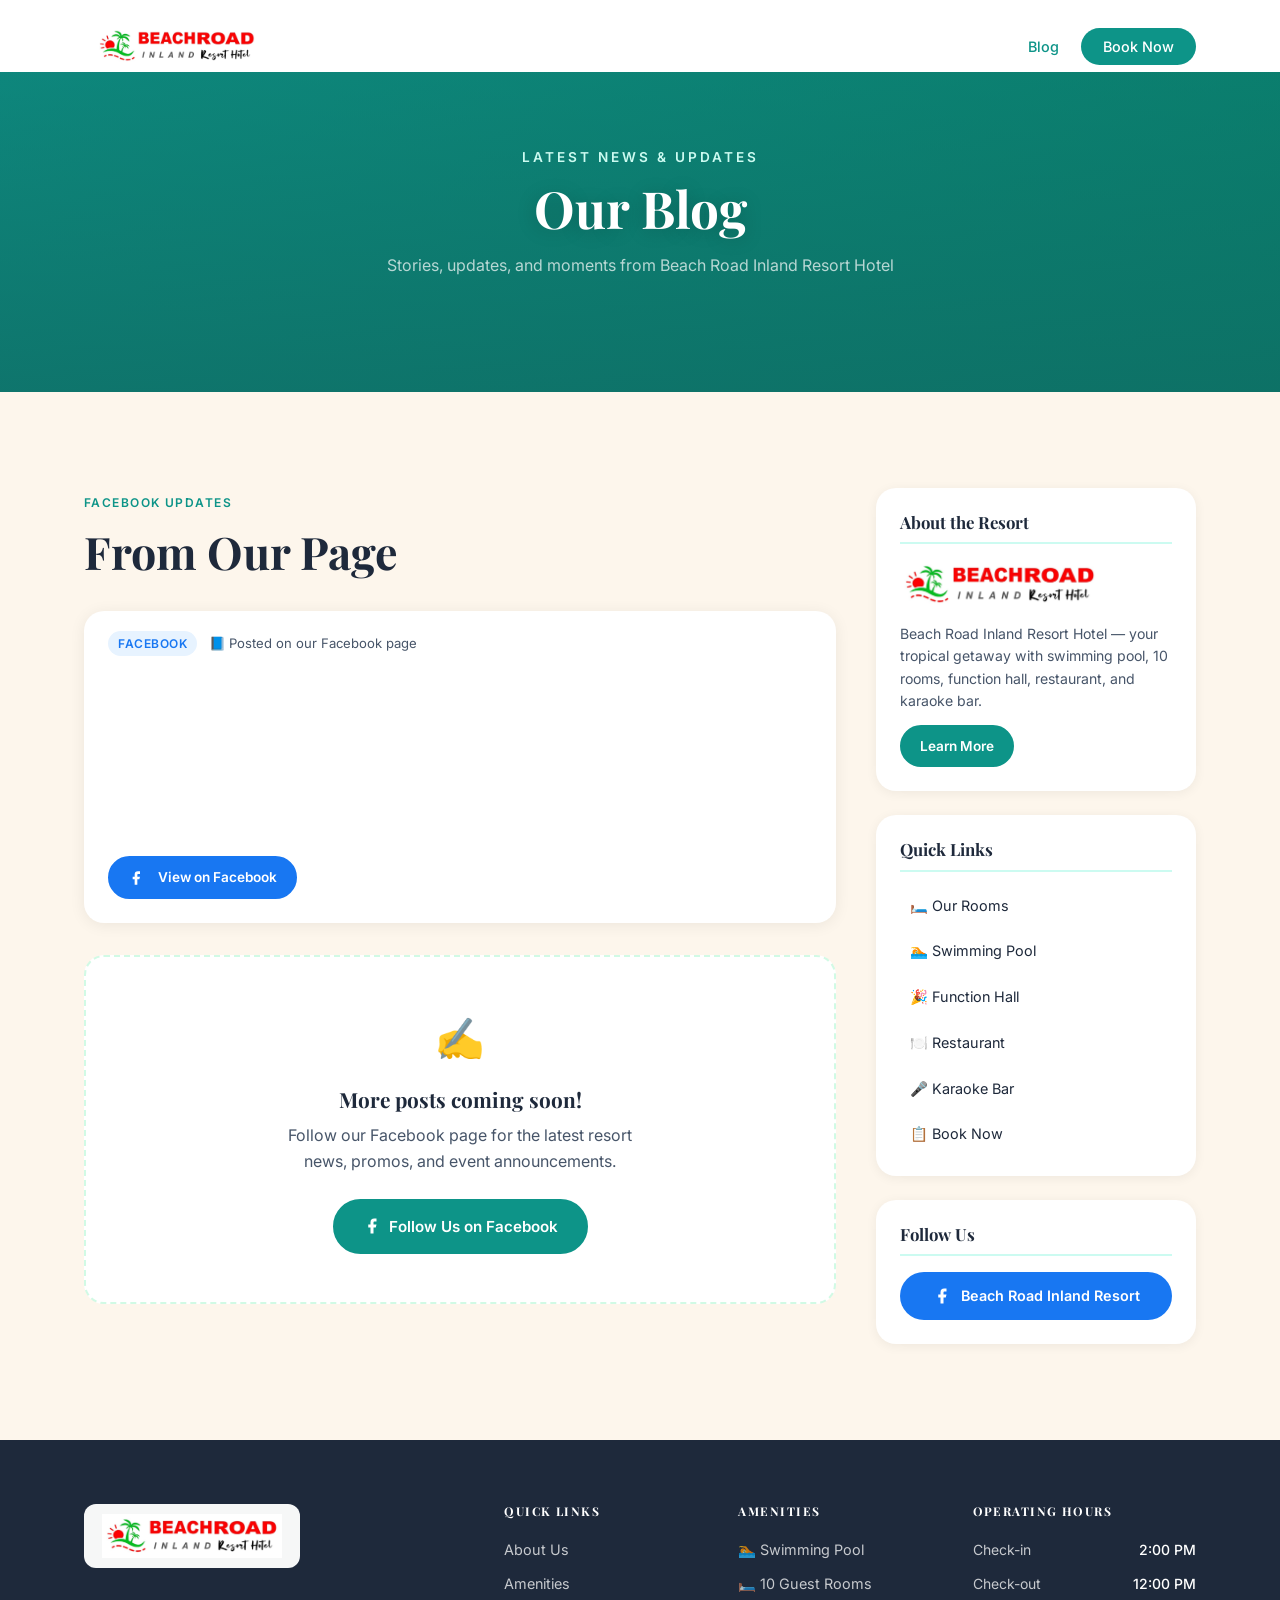
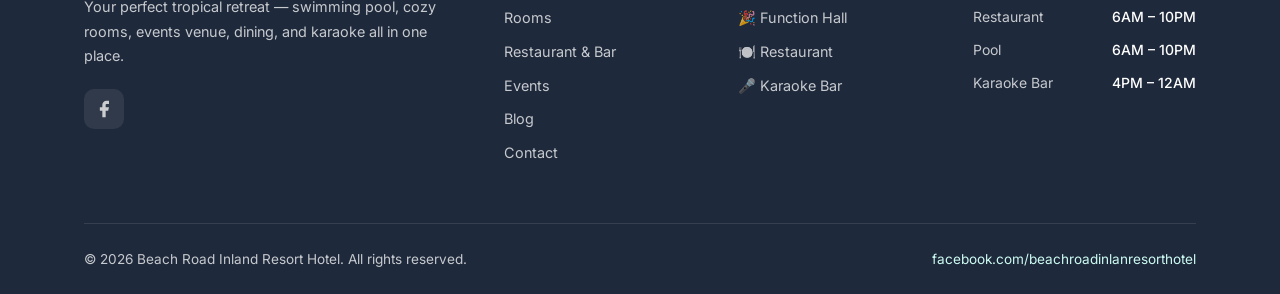
==== blog.html @ 0a06266b "Add blog page with Facebook post embed" ====
<!DOCTYPE html>
<html lang="en">
<head>
  <meta charset="UTF-8" />
  <meta name="viewport" content="width=device-width, initial-scale=1.0" />
  <title>Blog – Beach Road Inland Resort Hotel</title>
  <meta name="description" content="Latest news, updates, and stories from Beach Road Inland Resort Hotel." />
  <link rel="stylesheet" href="styles.css" />
  <link rel="preconnect" href="https://fonts.googleapis.com" />
  <link rel="preconnect" href="https://fonts.gstatic.com" crossorigin />
  <link href="https://fonts.googleapis.com/css2?family=Playfair+Display:wght@400;600;700&family=Inter:wght@300;400;500;600&display=swap" rel="stylesheet" />

  <!-- Facebook SDK for embedded posts -->
  <div id="fb-root"></div>
  <script async defer crossorigin="anonymous"
    src="https://connect.facebook.net/en_US/sdk.js#xfbml=1&version=v19.0&appId=&autoLogAppEvents=1">
  </script>
</head>
<body>

  <!-- ── NAVIGATION ── -->
  <nav class="navbar scrolled" id="navbar">
    <div class="nav-container">
      <a href="index.html" class="nav-logo">
        <img src="images/beachroad-logo.png" alt="Beach Road Inland Resort Hotel" class="nav-logo-img" />
      </a>
      <button class="nav-toggle" id="navToggle" aria-label="Toggle navigation">
        <span></span><span></span><span></span>
      </button>
      <ul class="nav-menu" id="navMenu">
        <li><a href="index.html#about" class="nav-link">About</a></li>
        <li><a href="index.html#amenities" class="nav-link">Amenities</a></li>
        <li><a href="index.html#rooms" class="nav-link">Rooms</a></li>
        <li><a href="index.html#dining" class="nav-link">Dining</a></li>
        <li><a href="index.html#events" class="nav-link">Events</a></li>
        <li><a href="blog.html" class="nav-link active">Blog</a></li>
        <li><a href="index.html#contact" class="nav-link btn-nav">Book Now</a></li>
      </ul>
    </div>
  </nav>

  <!-- ── PAGE HERO ── -->
  <section class="page-hero">
    <div class="page-hero-overlay"></div>
    <div class="page-hero-content">
      <p class="hero-tagline">Latest News & Updates</p>
      <h1 class="hero-title">Our Blog</h1>
      <p class="hero-subtitle">Stories, updates, and moments from Beach Road Inland Resort Hotel</p>
    </div>
  </section>

  <!-- ── BLOG CONTENT ── -->
  <section class="blog-section section">
    <div class="container">
      <div class="blog-layout">

        <!-- ── MAIN POSTS COLUMN ── -->
        <main class="blog-main">

          <p class="section-label">Facebook Updates</p>
          <h2 class="section-title" style="text-align:left; margin-bottom: 32px;">From Our Page</h2>

          <!-- Facebook Post Card -->
          <article class="blog-post-card fb-post-card">
            <div class="blog-post-meta">
              <span class="blog-tag">Facebook</span>
              <span class="blog-date">📘 Posted on our Facebook page</span>
            </div>
            <div class="fb-embed-wrap">
              <div class="fb-post"
                data-href="https://www.facebook.com/share/p/1CGKYMrYQf/"
                data-width="auto"
                data-show-text="true"
                data-lazy="true">
              </div>
              <!-- Fallback link if SDK doesn't load -->
              <noscript>
                <a href="https://www.facebook.com/share/p/1CGKYMrYQf/" target="_blank" rel="noopener noreferrer" class="fb-fallback-link">
                  View this post on Facebook →
                </a>
              </noscript>
            </div>
            <div class="fb-direct-link">
              <a href="https://www.facebook.com/share/p/1CGKYMrYQf/" target="_blank" rel="noopener noreferrer" class="btn btn-sm" style="background:#1877f2; color:#fff; border-color:#1877f2;">
                <svg viewBox="0 0 24 24" fill="currentColor" width="16" height="16"><path d="M18 2h-3a5 5 0 0 0-5 5v3H7v4h3v8h4v-8h3l1-4h-4V7a1 1 0 0 1 1-1h3z"/></svg>
                View on Facebook
              </a>
            </div>
          </article>

          <!-- Placeholder cards for future posts -->
          <div class="blog-coming-soon">
            <div class="cs-icon">✍️</div>
            <h3>More posts coming soon!</h3>
            <p>Follow our Facebook page for the latest resort news, promos, and event announcements.</p>
            <a href="https://www.facebook.com/beachroadinlanresorthotel" target="_blank" rel="noopener noreferrer" class="btn btn-primary">
              <svg viewBox="0 0 24 24" fill="currentColor" width="18" height="18"><path d="M18 2h-3a5 5 0 0 0-5 5v3H7v4h3v8h4v-8h3l1-4h-4V7a1 1 0 0 1 1-1h3z"/></svg>
              Follow Us on Facebook
            </a>
          </div>

        </main>

        <!-- ── SIDEBAR ── -->
        <aside class="blog-sidebar">

          <!-- About widget -->
          <div class="sidebar-widget">
            <h4 class="sidebar-title">About the Resort</h4>
            <div class="sidebar-logo">
              <img src="images/beachroad-logo.png" alt="Beach Road Inland Resort Hotel" style="width:100%; max-width:200px; height:auto; border-radius:8px;" />
            </div>
            <p>Beach Road Inland Resort Hotel — your tropical getaway with swimming pool, 10 rooms, function hall, restaurant, and karaoke bar.</p>
            <a href="index.html#about" class="btn btn-primary btn-sm" style="margin-top:12px;">Learn More</a>
          </div>

          <!-- Quick Links widget -->
          <div class="sidebar-widget">
            <h4 class="sidebar-title">Quick Links</h4>
            <ul class="sidebar-links">
              <li><a href="index.html#rooms">🛏️ Our Rooms</a></li>
              <li><a href="index.html#amenities">🏊 Swimming Pool</a></li>
              <li><a href="index.html#events">🎉 Function Hall</a></li>
              <li><a href="index.html#dining">🍽️ Restaurant</a></li>
              <li><a href="index.html#dining">🎤 Karaoke Bar</a></li>
              <li><a href="index.html#contact">📋 Book Now</a></li>
            </ul>
          </div>

          <!-- Facebook Page widget -->
          <div class="sidebar-widget">
            <h4 class="sidebar-title">Follow Us</h4>
            <a href="https://www.facebook.com/beachroadinlanresorthotel" target="_blank" rel="noopener noreferrer" class="social-btn facebook" style="display:flex; width:100%; justify-content:center;">
              <svg viewBox="0 0 24 24" fill="currentColor" width="18" height="18"><path d="M18 2h-3a5 5 0 0 0-5 5v3H7v4h3v8h4v-8h3l1-4h-4V7a1 1 0 0 1 1-1h3z"/></svg>
              Beach Road Inland Resort
            </a>
          </div>

        </aside>

      </div>
    </div>
  </section>

  <!-- ── FOOTER ── -->
  <footer class="footer">
    <div class="container">
      <div class="footer-grid">
        <div class="footer-brand">
          <div class="footer-logo">
            <img src="images/beachroad-logo.png" alt="Beach Road Inland Resort Hotel" class="footer-logo-img" />
          </div>
          <p>Your perfect tropical retreat — swimming pool, cozy rooms, events venue, dining, and karaoke all in one place.</p>
          <a href="https://www.facebook.com/beachroadinlanresorthotel" target="_blank" rel="noopener noreferrer" class="footer-social">
            <svg viewBox="0 0 24 24" fill="currentColor" width="20" height="20"><path d="M18 2h-3a5 5 0 0 0-5 5v3H7v4h3v8h4v-8h3l1-4h-4V7a1 1 0 0 1 1-1h3z"/></svg>
          </a>
        </div>
        <div class="footer-links">
          <h4>Quick Links</h4>
          <ul>
            <li><a href="index.html#about">About Us</a></li>
            <li><a href="index.html#amenities">Amenities</a></li>
            <li><a href="index.html#rooms">Rooms</a></li>
            <li><a href="index.html#dining">Restaurant & Bar</a></li>
            <li><a href="index.html#events">Events</a></li>
            <li><a href="blog.html">Blog</a></li>
            <li><a href="index.html#contact">Contact</a></li>
          </ul>
        </div>
        <div class="footer-amenities">
          <h4>Amenities</h4>
          <ul>
            <li>🏊 Swimming Pool</li>
            <li>🛏️ 10 Guest Rooms</li>
            <li>🎉 Function Hall</li>
            <li>🍽️ Restaurant</li>
            <li>🎤 Karaoke Bar</li>
          </ul>
        </div>
        <div class="footer-hours">
          <h4>Operating Hours</h4>
          <ul>
            <li><span>Check-in</span><span>2:00 PM</span></li>
            <li><span>Check-out</span><span>12:00 PM</span></li>
            <li><span>Restaurant</span><span>6AM – 10PM</span></li>
            <li><span>Pool</span><span>6AM – 10PM</span></li>
            <li><span>Karaoke Bar</span><span>4PM – 12AM</span></li>
          </ul>
        </div>
      </div>
      <div class="footer-bottom">
        <p>&copy; 2026 Beach Road Inland Resort Hotel. All rights reserved.</p>
        <a href="https://www.facebook.com/beachroadinlanresorthotel" target="_blank" rel="noopener noreferrer">facebook.com/beachroadinlanresorthotel</a>
      </div>
    </div>
  </footer>

  <script src="script.js"></script>
  <script>
    // Blog page: navbar is always scrolled (white) since there's no hero bg
    document.getElementById('navbar').classList.add('scrolled');
    // Mobile nav toggle
    const navToggle = document.getElementById('navToggle');
    const navMenu   = document.getElementById('navMenu');
    navToggle.addEventListener('click', () => {
      navMenu.classList.toggle('open');
      document.body.style.overflow = navMenu.classList.contains('open') ? 'hidden' : '';
    });
    navMenu.querySelectorAll('.nav-link').forEach(link => {
      link.addEventListener('click', () => {
        navMenu.classList.remove('open');
        document.body.style.overflow = '';
      });
    });
  </script>
</body>
</html>
---- styles.css ----
/* ──────────────────────────────────────────
   BEACH ROAD INLAND RESORT HOTEL – Stylesheet
   ────────────────────────────────────────── */

/* ── RESET & BASE ── */
*, *::before, *::after { box-sizing: border-box; margin: 0; padding: 0; }

:root {
  --teal:        #0d9488;
  --teal-dark:   #0f766e;
  --teal-light:  #ccfbf1;
  --gold:        #d97706;
  --gold-light:  #fef3c7;
  --sand:        #fdf6ec;
  --dark:        #1e293b;
  --mid:         #475569;
  --light:       #f8fafc;
  --white:       #ffffff;
  --shadow-sm:   0 1px 3px rgba(0,0,0,.08), 0 1px 2px rgba(0,0,0,.06);
  --shadow-md:   0 4px 16px rgba(0,0,0,.10);
  --shadow-lg:   0 10px 40px rgba(0,0,0,.14);
  --radius:      12px;
  --radius-lg:   20px;
  --transition:  .3s cubic-bezier(.4,0,.2,1);
}

html { scroll-behavior: smooth; }

body {
  font-family: 'Inter', sans-serif;
  color: var(--dark);
  background: var(--white);
  line-height: 1.65;
  overflow-x: hidden;
}

img { display: block; max-width: 100%; }
a  { text-decoration: none; color: inherit; }
ul { list-style: none; }

.container {
  max-width: 1160px;
  margin: 0 auto;
  padding: 0 24px;
}

.section { padding: 96px 0; }

/* ── TYPOGRAPHY ── */
h1, h2, h3, h4 { font-family: 'Playfair Display', serif; line-height: 1.2; }

.section-label {
  display: inline-block;
  font-size: .75rem;
  font-weight: 600;
  letter-spacing: .12em;
  text-transform: uppercase;
  color: var(--teal);
  margin-bottom: 12px;
}
.section-label.center, .center { text-align: center; }
.section-title {
  font-size: clamp(1.8rem, 4vw, 2.8rem);
  color: var(--dark);
  margin-bottom: 16px;
}
.section-title.center { text-align: center; }
.section-desc {
  max-width: 560px;
  margin: 0 auto 56px;
  text-align: center;
  color: var(--mid);
  font-size: 1.05rem;
}

/* ── BUTTONS ── */
.btn {
  display: inline-flex;
  align-items: center;
  gap: 8px;
  padding: 13px 28px;
  border-radius: 50px;
  font-size: .95rem;
  font-weight: 600;
  font-family: 'Inter', sans-serif;
  cursor: pointer;
  border: 2px solid transparent;
  transition: var(--transition);
}
.btn-primary {
  background: var(--teal);
  color: var(--white);
  border-color: var(--teal);
}
.btn-primary:hover {
  background: var(--teal-dark);
  border-color: var(--teal-dark);
  transform: translateY(-2px);
  box-shadow: 0 8px 24px rgba(13,148,136,.35);
}
.btn-outline {
  background: transparent;
  color: var(--white);
  border-color: rgba(255,255,255,.7);
}
.btn-outline:hover {
  background: var(--white);
  color: var(--teal);
  border-color: var(--white);
}
.btn-outline-white {
  background: transparent;
  color: var(--white);
  border-color: var(--white);
}
.btn-outline-white:hover {
  background: var(--white);
  color: var(--teal-dark);
}
.btn-sm { padding: 9px 20px; font-size: .875rem; }
.btn-full { width: 100%; justify-content: center; }

/* ── LOGO IMAGE ── */
/*
  Three-state scheme for a white-background PNG logo:
  1. Transparent navbar (dark hero bg)   → frosted glass pill — logo original colors visible
  2. Scrolled navbar   (white bg)        → teal monochrome blend via sepia+hue-rotate
  3. Footer            (dark bg)         → white rounded card container — logo original colors
*/

/* State 1 – transparent navbar: glass pill wraps the logo */
.nav-logo {
  display: flex;
  align-items: center;
  background: rgba(255, 255, 255, 0.18);
  backdrop-filter: blur(12px);
  -webkit-backdrop-filter: blur(12px);
  border: 1px solid rgba(255, 255, 255, 0.25);
  border-radius: 50px;
  padding: 5px 16px 5px 10px;
  transition: background var(--transition), border-color var(--transition),
              padding var(--transition), backdrop-filter var(--transition);
}
.nav-logo-img {
  height: 40px;
  width: auto;
  display: block;
  filter: none;  /* show original logo colors on glass pill */
  transition: filter var(--transition), height var(--transition);
}

/* State 2 – scrolled navbar: teal monochrome to match theme (#0d9488) */
.navbar.scrolled .nav-logo {
  background: transparent;
  border-color: transparent;
  backdrop-filter: none;
  -webkit-backdrop-filter: none;
  padding: 0;
}
.navbar.scrolled .nav-logo-img {
  height: 36px;
  /* sepia → hue-rotate converts all colours to teal tones */
  filter: sepia(1) hue-rotate(145deg) saturate(2) brightness(0.82);
}

/* State 3 – footer: white rounded card so logo is readable on dark bg */
.footer-logo-img {
  height: 44px;
  width: auto;
  display: block;
  filter: none;  /* preserve original logo colours */
}

/* ── NAVBAR ── */
.navbar {
  position: fixed;
  top: 0; left: 0; right: 0;
  z-index: 1000;
  padding: 20px 0;
  transition: var(--transition);
}
.navbar.scrolled {
  background: var(--white);
  padding: 12px 0;
  box-shadow: var(--shadow-md);
}
.nav-container {
  max-width: 1160px;
  margin: 0 auto;
  padding: 0 24px;
  display: flex;
  align-items: center;
  justify-content: space-between;
}
/* nav-logo container styles defined above in LOGO IMAGE section */

.nav-menu {
  display: flex;
  align-items: center;
  gap: 8px;
}
.nav-link {
  font-size: .9rem;
  font-weight: 500;
  color: rgba(255,255,255,.9);
  padding: 8px 14px;
  border-radius: 8px;
  transition: var(--transition);
}
.nav-link:hover { color: var(--white); background: rgba(255,255,255,.15); }
.navbar.scrolled .nav-link { color: var(--mid); }
.navbar.scrolled .nav-link:hover { color: var(--teal); background: var(--teal-light); }

.btn-nav {
  background: var(--teal);
  color: var(--white) !important;
  border-radius: 50px;
  padding: 10px 22px;
}
.btn-nav:hover { background: var(--teal-dark) !important; }

.nav-toggle {
  display: none;
  flex-direction: column;
  gap: 5px;
  background: none;
  border: none;
  cursor: pointer;
  padding: 4px;
}
.nav-toggle span {
  display: block;
  width: 24px;
  height: 2px;
  background: var(--white);
  border-radius: 2px;
  transition: var(--transition);
}
.navbar.scrolled .nav-toggle span { background: var(--dark); }

/* ── HERO ── */
.hero {
  position: relative;
  min-height: 100vh;
  display: flex;
  align-items: center;
  justify-content: center;
  background-image: url('https://images.unsplash.com/photo-1566073771259-6a8506099945?w=1920&h=1080&fit=crop&q=85&auto=format');
  background-size: cover;
  background-position: center;
  overflow: hidden;
}
.hero::before {
  content: '';
  position: absolute;
  inset: 0;
  background:
    linear-gradient(to bottom, rgba(7,55,52,0.72) 0%, rgba(10,60,56,0.82) 100%),
    radial-gradient(ellipse 80% 60% at 20% 80%, rgba(13,148,136,.25) 0%, transparent 60%),
    radial-gradient(ellipse 60% 60% at 80% 20%, rgba(217,119,6,.12) 0%, transparent 50%);
}
/* Decorative wave shapes */
.hero::after {
  content: '';
  position: absolute;
  bottom: -2px;
  left: 0; right: 0;
  height: 120px;
  background: var(--white);
  clip-path: ellipse(55% 100% at 50% 100%);
}
.hero-overlay {
  position: absolute;
  inset: 0;
  background: url("data:image/svg+xml,%3Csvg width='60' height='60' viewBox='0 0 60 60' xmlns='http://www.w3.org/2000/svg'%3E%3Cg fill='none' fill-rule='evenodd'%3E%3Cg fill='%23ffffff' fill-opacity='0.03'%3E%3Cpath d='M36 34v-4h-2v4h-4v2h4v4h2v-4h4v-2h-4zm0-30V0h-2v4h-4v2h4v4h2V6h4V4h-4zM6 34v-4H4v4H0v2h4v4h2v-4h4v-2H6zM6 4V0H4v4H0v2h4v4h2V6h4V4H6z'/%3E%3C/g%3E%3C/g%3E%3C/svg%3E");
}
.hero-content {
  position: relative;
  z-index: 2;
  text-align: center;
  color: var(--white);
  padding: 120px 24px 160px;
  max-width: 760px;
}
.hero-tagline {
  font-size: .85rem;
  letter-spacing: .25em;
  text-transform: uppercase;
  color: rgba(255,255,255,.7);
  margin-bottom: 16px;
}
.hero-title {
  font-size: clamp(2.4rem, 6vw, 4.5rem);
  font-weight: 700;
  line-height: 1.1;
  margin-bottom: 20px;
  text-shadow: 0 2px 20px rgba(0,0,0,.2);
}
.hero-subtitle {
  font-size: 1.1rem;
  color: rgba(255,255,255,.8);
  margin-bottom: 40px;
}
.hero-actions {
  display: flex;
  gap: 16px;
  justify-content: center;
  flex-wrap: wrap;
}
.hero-scroll {
  position: absolute;
  bottom: 48px;
  left: 50%;
  transform: translateX(-50%);
  z-index: 2;
  display: flex;
  flex-direction: column;
  align-items: center;
  gap: 8px;
  color: rgba(255,255,255,.6);
  font-size: .75rem;
  letter-spacing: .1em;
}
.scroll-arrow {
  width: 20px;
  height: 20px;
  border-right: 2px solid rgba(255,255,255,.5);
  border-bottom: 2px solid rgba(255,255,255,.5);
  transform: rotate(45deg);
  animation: scrollBounce 1.6s ease-in-out infinite;
}
@keyframes scrollBounce {
  0%, 100% { transform: rotate(45deg) translateY(0); opacity: .5; }
  50%       { transform: rotate(45deg) translateY(6px); opacity: 1; }
}

/* ── HIGHLIGHTS STRIP ── */
.highlights {
  background: var(--white);
  box-shadow: var(--shadow-lg);
  position: relative;
  z-index: 10;
}
.highlights-grid {
  max-width: 1160px;
  margin: 0 auto;
  padding: 0 24px;
  display: grid;
  grid-template-columns: repeat(5, 1fr);
  border-top: 3px solid var(--teal);
}
.highlight-item {
  display: flex;
  flex-direction: column;
  align-items: center;
  gap: 10px;
  padding: 32px 16px;
  font-size: .875rem;
  font-weight: 600;
  color: var(--mid);
  border-right: 1px solid #e2e8f0;
  transition: var(--transition);
  text-align: center;
}
.highlight-item:last-child { border-right: none; }
.highlight-item:hover { color: var(--teal); background: var(--teal-light); }
.highlight-icon { font-size: 2rem; }

/* ── ABOUT ── */
.about { background: var(--sand); }
.about-grid {
  display: grid;
  grid-template-columns: 1fr 1fr;
  gap: 80px;
  align-items: center;
}
.about-image-wrap {
  position: relative;
  height: 500px;
}
.about-img {
  position: absolute;
  border-radius: var(--radius-lg);
  box-shadow: var(--shadow-lg);
  background-size: cover;
  background-position: center;
}
.about-img-1 {
  width: 75%;
  height: 70%;
  top: 0; left: 0;
  background-image: url('https://images.unsplash.com/photo-1582719478250-c89cae4dc85b?w=800&h=600&fit=crop&q=80&auto=format');
  background-size: cover;
  background-position: center;
}
.about-img-2 {
  width: 60%;
  height: 55%;
  bottom: 0; right: 0;
  background-image: url('https://images.unsplash.com/photo-1571896349842-33c89424de2d?w=700&h=500&fit=crop&q=80&auto=format');
  background-size: cover;
  background-position: center;
}
.about-badge {
  position: absolute;
  top: 50%;
  left: 50%;
  transform: translate(-50%, -50%);
  background: var(--white);
  border-radius: var(--radius);
  padding: 20px 28px;
  text-align: center;
  box-shadow: var(--shadow-lg);
  z-index: 2;
}
.about-badge strong { display: block; font-size: 2.5rem; font-family: 'Playfair Display', serif; color: var(--teal); line-height: 1; }
.about-badge span   { font-size: .8rem; font-weight: 600; color: var(--mid); text-transform: uppercase; letter-spacing: .08em; }

.about-text .section-title,
.about-text .section-label { text-align: left; }
.about-text p {
  color: var(--mid);
  margin-bottom: 20px;
}
.about-stats {
  display: flex;
  gap: 40px;
  margin: 32px 0;
}
.stat strong { display: block; font-size: 2rem; font-family: 'Playfair Display', serif; color: var(--teal); }
.stat span   { font-size: .8rem; color: var(--mid); font-weight: 500; }

/* ── AMENITIES ── */
.amenities { background: var(--white); }
.amenities-grid {
  display: grid;
  grid-template-columns: repeat(3, 1fr);
  gap: 28px;
}
.amenity-card {
  background: var(--white);
  border: 1px solid #e2e8f0;
  border-radius: var(--radius-lg);
  padding: 36px 28px;
  transition: var(--transition);
  position: relative;
  overflow: hidden;
}
.amenity-card::before {
  content: '';
  position: absolute;
  top: 0; left: 0; right: 0;
  height: 3px;
  background: var(--teal);
  transform: scaleX(0);
  transition: var(--transition);
  transform-origin: left;
}
.amenity-card:hover { transform: translateY(-6px); box-shadow: var(--shadow-lg); }
.amenity-card:hover::before { transform: scaleX(1); }

.amenity-icon-wrap {
  width: 64px;
  height: 64px;
  border-radius: var(--radius);
  display: flex;
  align-items: center;
  justify-content: center;
  margin-bottom: 20px;
}
.amenity-icon-wrap svg { width: 32px; height: 32px; }
.amenity-icon-wrap.pool       { background: #e0f2fe; color: #0284c7; }
.amenity-icon-wrap.rooms      { background: var(--teal-light); color: var(--teal); }
.amenity-icon-wrap.hall       { background: #fce7f3; color: #be185d; }
.amenity-icon-wrap.restaurant { background: var(--gold-light); color: var(--gold); }
.amenity-icon-wrap.karaoke    { background: #ede9fe; color: #7c3aed; }

.amenity-card:last-child {
  grid-column: span 2; /* centers the 5th card in a 3-col grid */
  max-width: 400px;
  justify-self: center;
}
.amenity-card h3 {
  font-size: 1.2rem;
  margin-bottom: 10px;
  color: var(--dark);
}
.amenity-card p { color: var(--mid); font-size: .95rem; }

/* ── PHOTO GALLERY ── */
.gallery { background: var(--white); }
.gallery-grid {
  display: grid;
  grid-template-columns: repeat(3, 1fr);
  grid-template-rows: auto auto;
  gap: 12px;
}
.gallery-item {
  position: relative;
  border-radius: var(--radius);
  overflow: hidden;
  background: #e2e8f0;
}
.gallery-item img {
  width: 100%;
  height: 240px;
  object-fit: cover;
  display: block;
  transition: transform .5s cubic-bezier(.4,0,.2,1);
}
.gallery-item.gi-tall img { height: 100%; min-height: 492px; }
.gallery-item.gi-wide     { grid-column: span 2; }
.gallery-item.gi-wide img { height: 240px; }
.gallery-item.gi-tall     { grid-row: span 2; }
.gallery-item:hover img   { transform: scale(1.06); }
.gallery-caption {
  position: absolute;
  bottom: 0; left: 0; right: 0;
  padding: 28px 16px 14px;
  background: linear-gradient(to top, rgba(7,55,52,0.80) 0%, transparent 100%);
  color: var(--white);
  font-size: .875rem;
  font-weight: 600;
  letter-spacing: .04em;
  opacity: 0;
  transform: translateY(6px);
  transition: opacity .3s ease, transform .3s ease;
}
.gallery-item:hover .gallery-caption { opacity: 1; transform: translateY(0); }

@media (max-width: 768px) {
  .gallery-grid { grid-template-columns: 1fr 1fr; }
  .gallery-item.gi-tall img { min-height: 340px; }
}
@media (max-width: 500px) {
  .gallery-grid { grid-template-columns: 1fr; }
  .gallery-item.gi-tall  { grid-row: span 1; }
  .gallery-item.gi-wide  { grid-column: span 1; }
  .gallery-item.gi-tall img { min-height: 220px; }
}

/* ── ROOMS ── */
.rooms { background: var(--sand); }
.rooms-grid {
  display: grid;
  grid-template-columns: repeat(3, 1fr);
  gap: 28px;
  margin-bottom: 32px;
}
.room-card {
  background: var(--white);
  border-radius: var(--radius-lg);
  overflow: hidden;
  box-shadow: var(--shadow-sm);
  transition: var(--transition);
}
.room-card:hover { transform: translateY(-6px); box-shadow: var(--shadow-lg); }
.room-card.featured { border: 2px solid var(--teal); }

.room-img {
  height: 200px;
  background-size: cover;
  background-position: center;
}
.room-standard {
  background-image: url('https://images.unsplash.com/photo-1631049307264-da0ec9d70304?w=800&h=400&fit=crop&q=80&auto=format');
  background-size: cover;
  background-position: center;
}
.room-deluxe {
  background-image: url('https://images.unsplash.com/photo-1578683010236-d716f9a3f461?w=800&h=400&fit=crop&q=80&auto=format');
  background-size: cover;
  background-position: center;
}
.room-family {
  background-image: url('https://images.unsplash.com/photo-1540518614846-7eded433c457?w=800&h=400&fit=crop&q=80&auto=format');
  background-size: cover;
  background-position: center;
}

.room-info { padding: 24px; }
.room-header {
  display: flex;
  align-items: center;
  justify-content: space-between;
  margin-bottom: 10px;
}
.room-header h3 { font-size: 1.15rem; }
.room-badge {
  font-size: .7rem;
  font-weight: 700;
  letter-spacing: .06em;
  text-transform: uppercase;
  padding: 4px 10px;
  border-radius: 50px;
  background: #dcfce7;
  color: #166534;
}
.room-badge.featured { background: var(--teal-light); color: var(--teal-dark); }
.room-info > p { color: var(--mid); font-size: .9rem; margin-bottom: 16px; }
.room-features {
  display: grid;
  grid-template-columns: 1fr 1fr;
  gap: 6px;
  margin-bottom: 20px;
  font-size: .85rem;
  color: var(--mid);
}
.rooms-note {
  text-align: center;
  color: var(--mid);
  font-size: .95rem;
}
.rooms-note strong { color: var(--teal-dark); }

/* ── DINING ── */
.dining { background: var(--white); }
.dining-grid {
  display: grid;
  grid-template-columns: 1fr 1fr;
  gap: 80px;
  align-items: center;
}
.dining-text .section-title,
.dining-text .section-label { text-align: left; }
.dining-text p { color: var(--mid); margin-bottom: 16px; }
.dining-features { display: flex; flex-direction: column; gap: 16px; margin: 28px 0; }
.dining-feature {
  display: flex;
  align-items: center;
  gap: 16px;
}
.df-icon { font-size: 1.6rem; flex-shrink: 0; }
.dining-feature strong { display: block; font-size: .95rem; color: var(--dark); }
.dining-feature span   { font-size: .875rem; color: var(--mid); }
.dining-images {
  display: grid;
  grid-template-columns: 1fr 1fr;
  grid-template-rows: 1fr 1fr;
  gap: 16px;
  height: 440px;
}
.d-img {
  border-radius: var(--radius);
  background-size: cover;
  background-position: center;
}
.d-img-1 {
  grid-row: span 2;
  background-image: url('https://images.unsplash.com/photo-1414235077428-338989a2e8c0?w=700&h=700&fit=crop&q=80&auto=format');
  background-size: cover;
  background-position: center;
}
.d-img-2 {
  background-image: url('https://images.unsplash.com/photo-1516997121675-4c2d1684aa3e?w=600&h=350&fit=crop&q=80&auto=format');
  background-size: cover;
  background-position: center;
}

/* ── EVENTS ── */
.events { padding: 0; }
.events-bg {
  background: linear-gradient(135deg, #0d4f4a 0%, #0f766e 50%, #134e4a 100%);
  padding: 96px 0;
  position: relative;
  overflow: hidden;
}
.events-bg::before {
  content: '';
  position: absolute;
  inset: 0;
  background: url("data:image/svg+xml,%3Csvg width='80' height='80' viewBox='0 0 80 80' xmlns='http://www.w3.org/2000/svg'%3E%3Cg fill='%23ffffff' fill-opacity='0.03'%3E%3Cpath d='M0 0h40v40H0V0zm40 40h40v40H40V40zm0-40h2l-2 2V0zm0 4l4-4h2l-6 6V4zm0 4l8-8h2L40 10V8zm0 4L52 0h2L40 14v-2zm0 4L56 0h2L40 18v-2zm0 4L60 0h2L40 22v-2zm0 4L64 0h2L40 26v-2zm0 4L68 0h2L40 30v-2zm0 4L72 0h2L40 34v-2zm0 4L76 0h2l-2 2-34 34v-2zm4 4L80 0h2L44 42l-4-2zm4 4L80 4h2L48 46l-4-2zm4 4L80 8h2L52 50l-4-2zm4 4L80 12h2L56 54l-4-2zm4 4L80 16h2L60 58l-4-2zm4 4L80 20h2L64 62l-4-2zm4 4L80 24h2L68 66l-4-2zm4 4L80 28h2L72 70l-4-2zm4 4L80 32h2L76 74l-4-2zm4 4L80 36h2L80 40v2l-4-2zm0 4l4 4v2l-4-4v-2zm0 4l4 4v2l-4-4v-2zm0 4l4 4v2l-4-4v-2z'/%3E%3C/g%3E%3C/svg%3E");
}
.section-title.light,
.section-label.light,
.section-desc.light { color: var(--white); }
.section-desc.light { color: rgba(255,255,255,.75); }
.events .section-label { color: var(--gold-light); }

.events-grid {
  display: grid;
  grid-template-columns: repeat(4, 1fr);
  gap: 24px;
  margin-bottom: 48px;
}
.event-item {
  background: rgba(255,255,255,.08);
  backdrop-filter: blur(8px);
  border: 1px solid rgba(255,255,255,.15);
  border-radius: var(--radius-lg);
  padding: 32px 24px;
  text-align: center;
  color: var(--white);
  transition: var(--transition);
}
.event-item:hover {
  background: rgba(255,255,255,.15);
  transform: translateY(-4px);
}
.event-icon { font-size: 2.5rem; margin-bottom: 16px; }
.event-item h3 { font-size: 1.1rem; margin-bottom: 10px; }
.event-item p  { font-size: .9rem; color: rgba(255,255,255,.75); }
.events-bg .btn-outline-white { display: block; width: fit-content; margin: 0 auto; }

/* ── CONTACT ── */
.contact { background: var(--sand); }
.contact-grid {
  display: grid;
  grid-template-columns: 1fr 1.4fr;
  gap: 60px;
  align-items: start;
}
.contact-info h3 {
  font-size: 1.4rem;
  margin-bottom: 28px;
  color: var(--dark);
}
.contact-item {
  display: flex;
  align-items: flex-start;
  gap: 16px;
  margin-bottom: 24px;
}
.c-icon { font-size: 1.4rem; flex-shrink: 0; margin-top: 2px; }
.contact-item strong { display: block; font-size: .8rem; text-transform: uppercase; letter-spacing: .06em; color: var(--teal); margin-bottom: 2px; }
.contact-item span, .contact-item a { font-size: .95rem; color: var(--mid); }
.contact-item a:hover { color: var(--teal); }

.social-links { margin-top: 36px; }
.social-btn {
  display: inline-flex;
  align-items: center;
  gap: 10px;
  padding: 12px 24px;
  border-radius: 50px;
  font-weight: 600;
  font-size: .9rem;
  transition: var(--transition);
}
.social-btn svg { width: 18px; height: 18px; }
.social-btn.facebook {
  background: #1877f2;
  color: var(--white);
}
.social-btn.facebook:hover {
  background: #0d65d9;
  transform: translateY(-2px);
  box-shadow: 0 6px 20px rgba(24,119,242,.4);
}

/* ── FORM ── */
.contact-form {
  background: var(--white);
  border-radius: var(--radius-lg);
  padding: 40px;
  box-shadow: var(--shadow-md);
}
.form-row {
  display: grid;
  grid-template-columns: 1fr 1fr;
  gap: 16px;
}
.form-group {
  display: flex;
  flex-direction: column;
  gap: 6px;
  margin-bottom: 20px;
}
.form-group:last-of-type { margin-bottom: 24px; }
label {
  font-size: .8rem;
  font-weight: 600;
  color: var(--dark);
  letter-spacing: .04em;
}
input, select, textarea {
  font-family: 'Inter', sans-serif;
  font-size: .95rem;
  padding: 11px 16px;
  border: 1.5px solid #e2e8f0;
  border-radius: 10px;
  color: var(--dark);
  background: var(--white);
  transition: var(--transition);
  outline: none;
}
input:focus, select:focus, textarea:focus {
  border-color: var(--teal);
  box-shadow: 0 0 0 3px rgba(13,148,136,.12);
}
textarea { resize: vertical; min-height: 100px; }
.form-success {
  display: none;
  margin-top: 16px;
  padding: 14px 20px;
  background: #dcfce7;
  color: #166534;
  border-radius: 10px;
  font-weight: 600;
  text-align: center;
}
.form-success.show { display: block; }

/* ── FOOTER ── */
.footer { background: var(--dark); color: rgba(255,255,255,.75); padding: 64px 0 0; }
.footer-grid {
  display: grid;
  grid-template-columns: 2fr 1fr 1fr 1.2fr;
  gap: 48px;
  padding-bottom: 48px;
  border-bottom: 1px solid rgba(255,255,255,.1);
}
.footer-logo {
  display: inline-block;
  background: rgba(255, 255, 255, 0.96);
  border-radius: 12px;
  padding: 10px 18px;
  margin-bottom: 20px;
}
.footer-logo .logo-main { font-family: 'Playfair Display', serif; font-size: 1.3rem; font-weight: 700; color: var(--white); }
.footer-logo .logo-sub  { font-size: .6rem; letter-spacing: .12em; color: rgba(255,255,255,.5); }
/* image logo replaces the text spans — white card container for dark footer */
.footer-brand p  { font-size: .9rem; line-height: 1.7; margin-bottom: 20px; }
.footer-social {
  display: inline-flex;
  padding: 10px;
  background: rgba(255,255,255,.08);
  border-radius: 10px;
  color: rgba(255,255,255,.75);
  transition: var(--transition);
}
.footer-social:hover { background: #1877f2; color: var(--white); }
.footer-links h4, .footer-amenities h4, .footer-hours h4 {
  font-size: .75rem;
  letter-spacing: .12em;
  text-transform: uppercase;
  color: var(--white);
  margin-bottom: 20px;
}
.footer-links ul li, .footer-amenities ul li {
  margin-bottom: 10px;
  font-size: .9rem;
}
.footer-links a:hover { color: var(--teal-light); }
.footer-hours ul { display: flex; flex-direction: column; gap: 10px; }
.footer-hours li {
  display: flex;
  justify-content: space-between;
  font-size: .875rem;
  gap: 12px;
}
.footer-hours li span:last-child { color: var(--white); font-weight: 500; }
.footer-bottom {
  padding: 24px 0;
  display: flex;
  align-items: center;
  justify-content: space-between;
  font-size: .85rem;
}
.footer-bottom a { color: var(--teal-light); }
.footer-bottom a:hover { text-decoration: underline; }

/* ── RESPONSIVE ── */
@media (max-width: 1024px) {
  .about-grid, .dining-grid { grid-template-columns: 1fr; gap: 48px; }
  .about-image-wrap { height: 360px; }
  .amenities-grid { grid-template-columns: repeat(2, 1fr); }
  .amenity-card:last-child { grid-column: span 1; max-width: none; justify-self: auto; }
  .events-grid { grid-template-columns: repeat(2, 1fr); }
  .footer-grid { grid-template-columns: 1fr 1fr; }
}

@media (max-width: 768px) {
  .section { padding: 64px 0; }
  .highlights-grid { grid-template-columns: repeat(3, 1fr); }
  .highlight-item:nth-child(4),
  .highlight-item:nth-child(5) { border-top: 1px solid #e2e8f0; }
  .rooms-grid { grid-template-columns: 1fr; max-width: 400px; margin-left: auto; margin-right: auto; }
  .contact-grid { grid-template-columns: 1fr; }
  .form-row { grid-template-columns: 1fr; }
  .footer-grid { grid-template-columns: 1fr; gap: 32px; }
  .footer-bottom { flex-direction: column; gap: 8px; text-align: center; }
  .about-stats { gap: 24px; }
  .dining-images { height: 300px; }

  /* nav */
  .nav-toggle { display: flex; }
  .nav-menu {
    display: none;
    position: fixed;
    top: 0; left: 0; right: 0; bottom: 0;
    background: var(--dark);
    flex-direction: column;
    justify-content: center;
    align-items: center;
    gap: 16px;
    z-index: 999;
  }
  .nav-menu.open { display: flex; }
  .nav-menu .nav-link { font-size: 1.2rem; color: var(--white) !important; }
  .nav-menu .nav-link:hover { background: rgba(255,255,255,.1) !important; }
  .nav-menu .btn-nav { margin-top: 8px; }
}

@media (max-width: 560px) {
  .highlights-grid { grid-template-columns: 1fr 1fr; }
  .highlight-item:nth-child(5) { grid-column: span 2; border-right: none; border-top: 1px solid #e2e8f0; }
  .hero-actions { flex-direction: column; align-items: center; }
  .hero-actions .btn { width: 100%; max-width: 280px; justify-content: center; }
  .events-grid { grid-template-columns: 1fr; }
  .contact-form { padding: 28px 20px; }
  .amenities-grid { grid-template-columns: 1fr; }
}

/* ══════════════════════════════════════════
   BLOG PAGE
══════════════════════════════════════════ */

/* Page hero (smaller than main hero) */
.page-hero {
  position: relative;
  height: 320px;
  background: linear-gradient(135deg, var(--teal-dark) 0%, #065f46 100%);
  display: flex;
  align-items: center;
  justify-content: center;
  text-align: center;
  overflow: hidden;
  margin-top: 72px;
}
.page-hero::before {
  content: '';
  position: absolute;
  inset: 0;
  background: url('https://images.unsplash.com/photo-1507525428034-b723cf961d3e?w=1400&auto=format&fit=crop&q=60') center/cover no-repeat;
  opacity: 0.22;
}
.page-hero-overlay {
  position: absolute;
  inset: 0;
  background: linear-gradient(to bottom, rgba(13,148,136,.55) 0%, rgba(15,118,110,.8) 100%);
}
.page-hero-content {
  position: relative;
  z-index: 1;
  color: #fff;
}
.page-hero-content .hero-tagline {
  font-size: .85rem;
  letter-spacing: 3px;
  text-transform: uppercase;
  color: var(--teal-light);
  font-weight: 600;
  margin-bottom: 10px;
}
.page-hero-content .hero-title {
  font-family: 'Playfair Display', serif;
  font-size: clamp(2rem, 5vw, 3.2rem);
  font-weight: 700;
  margin-bottom: 12px;
  line-height: 1.2;
}
.page-hero-content .hero-subtitle {
  font-size: 1rem;
  opacity: .88;
  max-width: 520px;
}

/* Blog layout */
.blog-section { background: var(--sand); }
.blog-layout {
  display: grid;
  grid-template-columns: 1fr 320px;
  gap: 40px;
  align-items: start;
}

/* Post card */
.blog-post-card {
  background: var(--white);
  border-radius: var(--radius-lg);
  box-shadow: 0 2px 16px rgba(0,0,0,.07);
  overflow: hidden;
  margin-bottom: 32px;
}
.blog-post-meta {
  display: flex;
  align-items: center;
  gap: 12px;
  padding: 20px 24px 0;
}
.blog-tag {
  background: #e7f3ff;
  color: #1877f2;
  font-size: .75rem;
  font-weight: 600;
  padding: 3px 10px;
  border-radius: 50px;
  letter-spacing: .5px;
  text-transform: uppercase;
}
.blog-date {
  font-size: .82rem;
  color: var(--mid);
}

/* Facebook embed wrapper */
.fb-embed-wrap {
  padding: 20px 24px;
  min-height: 200px;
  display: flex;
  flex-direction: column;
  align-items: center;
}
.fb-embed-wrap .fb-post { width: 100% !important; max-width: 100%; }
.fb-embed-wrap .fb-post > span { width: 100% !important; }
.fb-fallback-link {
  display: inline-block;
  margin-top: 12px;
  color: #1877f2;
  font-weight: 600;
  text-decoration: underline;
}

.fb-direct-link {
  padding: 0 24px 24px;
  display: flex;
  align-items: center;
  gap: 10px;
}
.fb-direct-link .btn svg { margin-right: 6px; }

/* Coming-soon filler */
.blog-coming-soon {
  background: var(--white);
  border-radius: var(--radius-lg);
  padding: 48px 32px;
  text-align: center;
  border: 2px dashed #d1fae5;
}
.blog-coming-soon .cs-icon { font-size: 2.5rem; margin-bottom: 16px; }
.blog-coming-soon h3 {
  font-family: 'Playfair Display', serif;
  font-size: 1.3rem;
  color: var(--dark);
  margin-bottom: 10px;
}
.blog-coming-soon p {
  color: var(--mid);
  margin-bottom: 24px;
  max-width: 360px;
  margin-left: auto;
  margin-right: auto;
}

/* Sidebar */
.blog-sidebar { display: flex; flex-direction: column; gap: 24px; }
.sidebar-widget {
  background: var(--white);
  border-radius: var(--radius-lg);
  padding: 24px;
  box-shadow: 0 2px 12px rgba(0,0,0,.06);
}
.sidebar-title {
  font-family: 'Playfair Display', serif;
  font-size: 1.05rem;
  font-weight: 700;
  color: var(--dark);
  margin-bottom: 16px;
  padding-bottom: 10px;
  border-bottom: 2px solid var(--teal-light);
}
.sidebar-logo { margin-bottom: 14px; }
.sidebar-widget p { font-size: .88rem; color: var(--mid); line-height: 1.6; }
.sidebar-links { list-style: none; display: flex; flex-direction: column; gap: 10px; }
.sidebar-links a {
  font-size: .9rem;
  color: var(--dark);
  text-decoration: none;
  display: flex;
  align-items: center;
  gap: 8px;
  padding: 6px 10px;
  border-radius: 8px;
  transition: background .2s, color .2s;
}
.sidebar-links a:hover { background: var(--teal-light); color: var(--teal-dark); }

/* Button size variant */
.btn-sm { padding: 8px 18px; font-size: .85rem; }

/* Blog page responsive */
@media (max-width: 900px) {
  .blog-layout { grid-template-columns: 1fr; }
  .blog-sidebar { display: grid; grid-template-columns: 1fr 1fr; gap: 20px; }
}
@media (max-width: 560px) {
  .blog-sidebar { grid-template-columns: 1fr; }
  .page-hero { height: 240px; }
  .fb-embed-wrap { padding: 16px; }
}
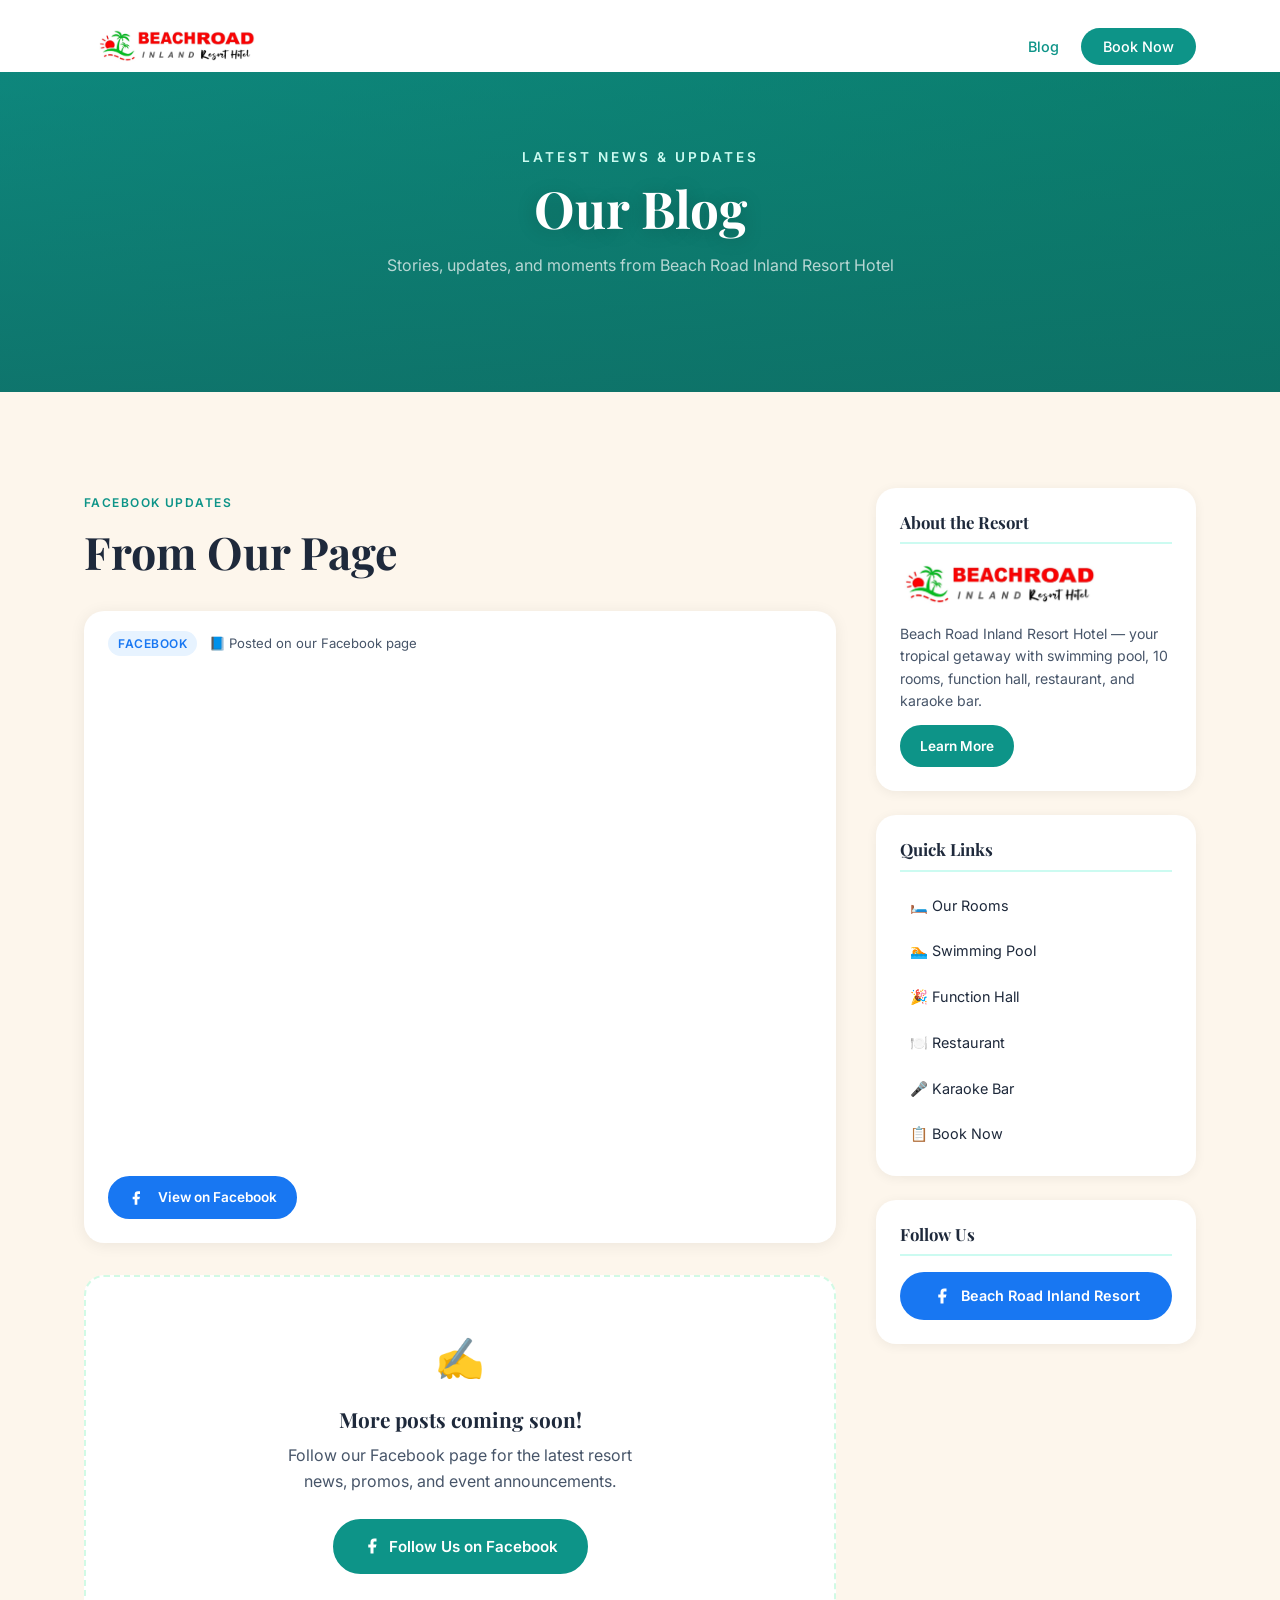
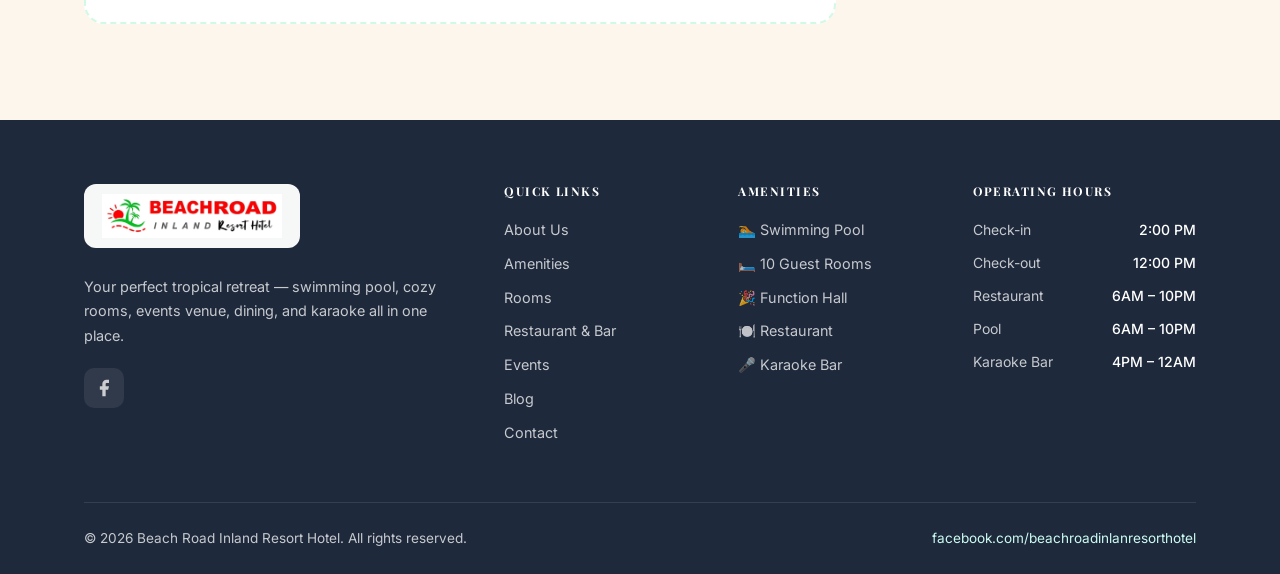
==== commit 507a907a: "Replace Facebook SDK with iframe embed to fix link interception" ====
--- a/blog.html
+++ b/blog.html
@@ -9,12 +9,6 @@
   <link rel="preconnect" href="https://fonts.googleapis.com" />
   <link rel="preconnect" href="https://fonts.gstatic.com" crossorigin />
   <link href="https://fonts.googleapis.com/css2?family=Playfair+Display:wght@400;600;700&family=Inter:wght@300;400;500;600&display=swap" rel="stylesheet" />
-
-  <!-- Facebook SDK for embedded posts -->
-  <div id="fb-root"></div>
-  <script async defer crossorigin="anonymous"
-    src="https://connect.facebook.net/en_US/sdk.js#xfbml=1&version=v19.0&appId=&autoLogAppEvents=1">
-  </script>
 </head>
 <body>
 
@@ -67,18 +61,16 @@
               <span class="blog-date">📘 Posted on our Facebook page</span>
             </div>
             <div class="fb-embed-wrap">
-              <div class="fb-post"
-                data-href="https://www.facebook.com/share/p/1CGKYMrYQf/"
-                data-width="auto"
-                data-show-text="true"
-                data-lazy="true">
-              </div>
-              <!-- Fallback link if SDK doesn't load -->
-              <noscript>
-                <a href="https://www.facebook.com/share/p/1CGKYMrYQf/" target="_blank" rel="noopener noreferrer" class="fb-fallback-link">
-                  View this post on Facebook →
-                </a>
-              </noscript>
+              <iframe
+                src="https://www.facebook.com/plugins/post.php?href=https%3A%2F%2Fwww.facebook.com%2Fshare%2Fp%2F1CGKYMrYQf%2F&show_text=true&width=560&appId"
+                width="560"
+                height="480"
+                style="border:none;overflow:hidden;width:100%;max-width:560px;"
+                scrolling="no"
+                frameborder="0"
+                allowfullscreen="true"
+                allow="autoplay; clipboard-write; encrypted-media; picture-in-picture; web-share">
+              </iframe>
             </div>
             <div class="fb-direct-link">
               <a href="https://www.facebook.com/share/p/1CGKYMrYQf/" target="_blank" rel="noopener noreferrer" class="btn btn-sm" style="background:#1877f2; color:#fff; border-color:#1877f2;">
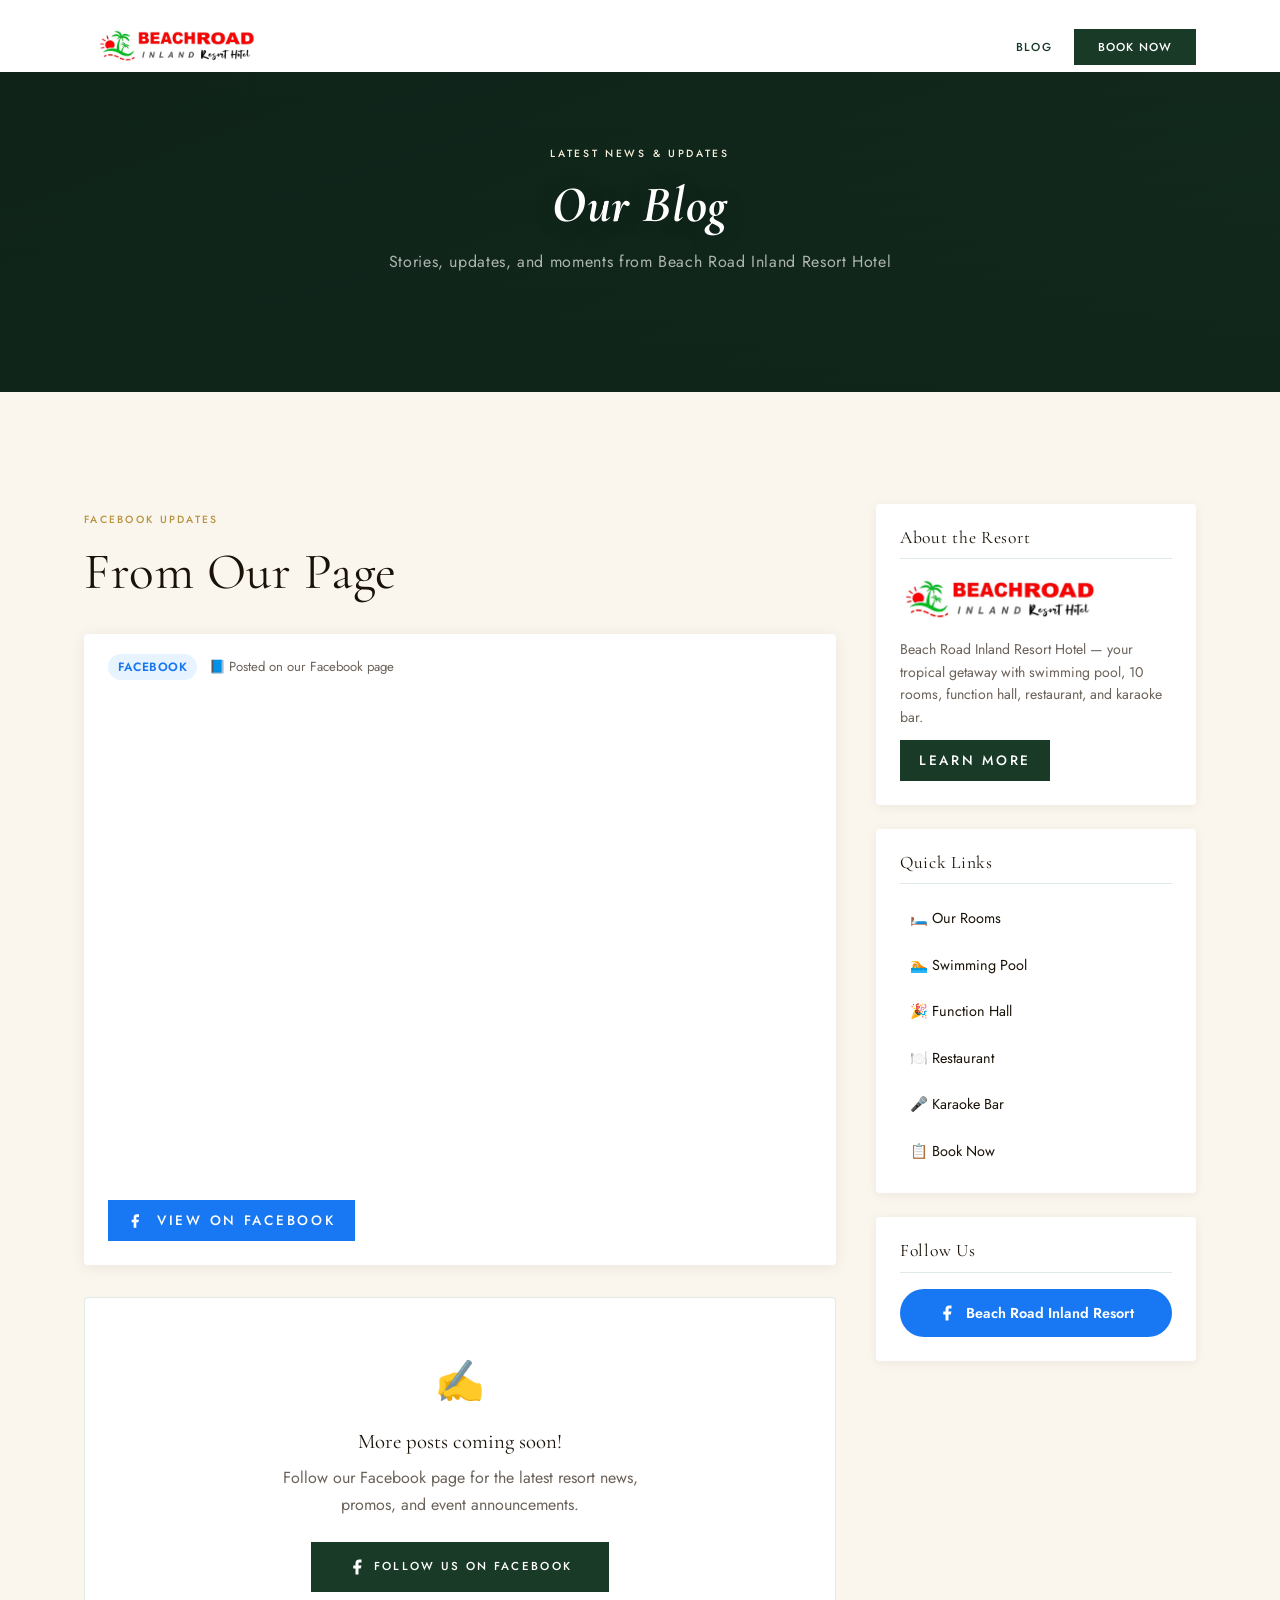
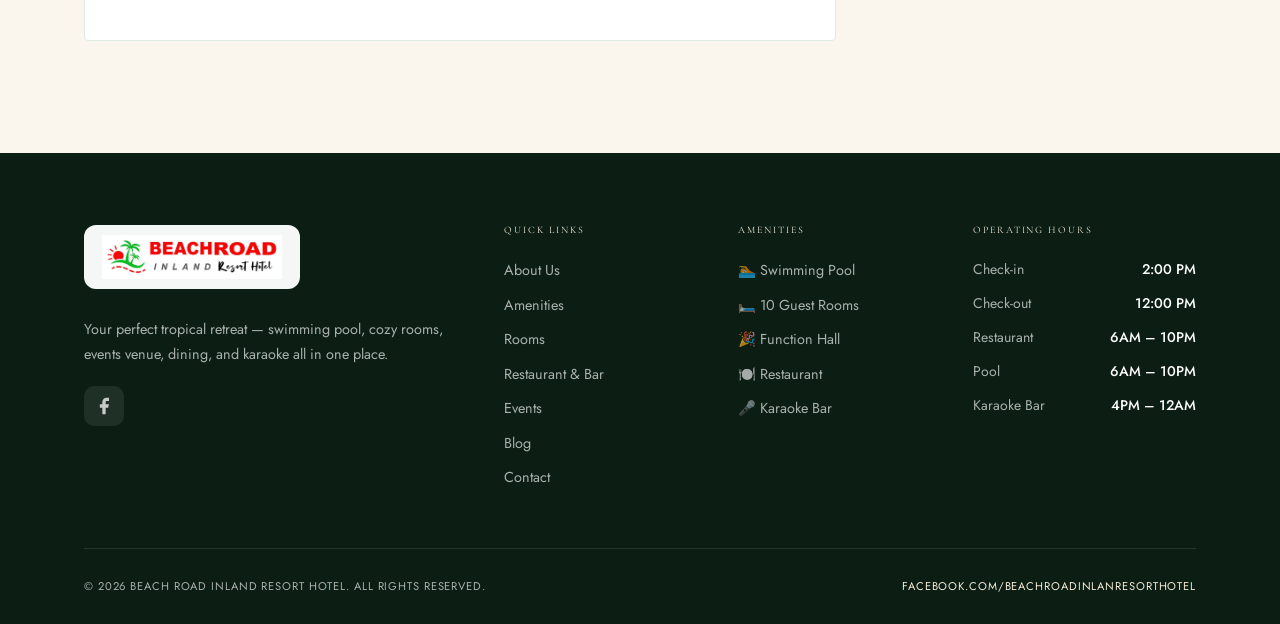
==== commit 35da6487: "Apply Peninsula-inspired luxury theme redesign - Replace color palette with deep forest green and ch" ====
--- a/blog.html
+++ b/blog.html
@@ -6,9 +6,10 @@
   <title>Blog – Beach Road Inland Resort Hotel</title>
   <meta name="description" content="Latest news, updates, and stories from Beach Road Inland Resort Hotel." />
   <link rel="stylesheet" href="styles.css" />
+  <link rel="stylesheet" href="https://cdnjs.cloudflare.com/ajax/libs/font-awesome/6.5.2/css/all.min.css" />
   <link rel="preconnect" href="https://fonts.googleapis.com" />
   <link rel="preconnect" href="https://fonts.gstatic.com" crossorigin />
-  <link href="https://fonts.googleapis.com/css2?family=Playfair+Display:wght@400;600;700&family=Inter:wght@300;400;500;600&display=swap" rel="stylesheet" />
+  <link href="https://fonts.googleapis.com/css2?family=Cormorant+Garamond:ital,wght@0,300;0,400;0,500;0,600;1,300;1,400;1,600&family=Jost:wght@300;400;500;600&display=swap" rel="stylesheet" />
 </head>
 <body>
 
--- a/styles.css
+++ b/styles.css
@@ -6,31 +6,31 @@
 *, *::before, *::after { box-sizing: border-box; margin: 0; padding: 0; }
 
 :root {
-  --teal:        #0d9488;
-  --teal-dark:   #0f766e;
-  --teal-light:  #ccfbf1;
-  --gold:        #d97706;
-  --gold-light:  #fef3c7;
-  --sand:        #fdf6ec;
-  --dark:        #1e293b;
-  --mid:         #475569;
-  --light:       #f8fafc;
+  --teal:        #1a3a28;   /* Forest green – primary brand */
+  --teal-dark:   #0f2319;   /* Deep forest */
+  --teal-light:  #e0ebe4;   /* Sage mist */
+  --gold:        #b8943f;   /* Champagne gold */
+  --gold-light:  #f5ecd8;   /* Warm ivory gold */
+  --sand:        #faf6ee;   /* Ivory */
+  --dark:        #1a1208;   /* Near black – warm */
+  --mid:         #6b6259;   /* Warm stone */
+  --light:       #faf6ee;   /* Ivory */
   --white:       #ffffff;
-  --shadow-sm:   0 1px 3px rgba(0,0,0,.08), 0 1px 2px rgba(0,0,0,.06);
-  --shadow-md:   0 4px 16px rgba(0,0,0,.10);
-  --shadow-lg:   0 10px 40px rgba(0,0,0,.14);
-  --radius:      12px;
-  --radius-lg:   20px;
+  --shadow-sm:   0 1px 4px rgba(26,18,8,.06), 0 1px 2px rgba(26,18,8,.04);
+  --shadow-md:   0 4px 20px rgba(26,18,8,.08);
+  --shadow-lg:   0 12px 48px rgba(26,18,8,.12);
+  --radius:      2px;
+  --radius-lg:   4px;
   --transition:  .3s cubic-bezier(.4,0,.2,1);
 }
 
 html { scroll-behavior: smooth; }
 
 body {
-  font-family: 'Inter', sans-serif;
+  font-family: 'Jost', sans-serif;
   color: var(--dark);
   background: var(--white);
-  line-height: 1.65;
+  line-height: 1.7;
   overflow-x: hidden;
 }
 
@@ -44,25 +44,26 @@
   padding: 0 24px;
 }
 
-.section { padding: 96px 0; }
+.section { padding: 112px 0; }
 
 /* ── TYPOGRAPHY ── */
-h1, h2, h3, h4 { font-family: 'Playfair Display', serif; line-height: 1.2; }
+h1, h2, h3, h4 { font-family: 'Cormorant Garamond', serif; font-weight: 400; line-height: 1.15; }
 
 .section-label {
   display: inline-block;
-  font-size: .75rem;
-  font-weight: 600;
-  letter-spacing: .12em;
+  font-size: .65rem;
+  font-weight: 500;
+  letter-spacing: .22em;
   text-transform: uppercase;
-  color: var(--teal);
-  margin-bottom: 12px;
+  color: var(--gold);
+  margin-bottom: 14px;
 }
 .section-label.center, .center { text-align: center; }
 .section-title {
-  font-size: clamp(1.8rem, 4vw, 2.8rem);
+  font-size: clamp(2rem, 4.5vw, 3.2rem);
   color: var(--dark);
   margin-bottom: 16px;
+  letter-spacing: .01em;
 }
 .section-title.center { text-align: center; }
 .section-desc {
@@ -78,13 +79,15 @@
   display: inline-flex;
   align-items: center;
   gap: 8px;
-  padding: 13px 28px;
-  border-radius: 50px;
-  font-size: .95rem;
-  font-weight: 600;
-  font-family: 'Inter', sans-serif;
+  padding: 14px 36px;
+  border-radius: 0;
+  font-size: .72rem;
+  font-weight: 500;
+  font-family: 'Jost', sans-serif;
+  letter-spacing: .2em;
+  text-transform: uppercase;
   cursor: pointer;
-  border: 2px solid transparent;
+  border: 1px solid transparent;
   transition: var(--transition);
 }
 .btn-primary {
@@ -96,7 +99,7 @@
   background: var(--teal-dark);
   border-color: var(--teal-dark);
   transform: translateY(-2px);
-  box-shadow: 0 8px 24px rgba(13,148,136,.35);
+  box-shadow: 0 8px 28px rgba(26,58,40,.30);
 }
 .btn-outline {
   background: transparent;
@@ -117,7 +120,7 @@
   background: var(--white);
   color: var(--teal-dark);
 }
-.btn-sm { padding: 9px 20px; font-size: .875rem; }
+.btn-sm { padding: 9px 24px; font-size: .68rem; }
 .btn-full { width: 100%; justify-content: center; }
 
 /* ── LOGO IMAGE ── */
@@ -200,11 +203,13 @@
   gap: 8px;
 }
 .nav-link {
-  font-size: .9rem;
+  font-size: .72rem;
   font-weight: 500;
+  letter-spacing: .1em;
+  text-transform: uppercase;
   color: rgba(255,255,255,.9);
   padding: 8px 14px;
-  border-radius: 8px;
+  border-radius: 0;
   transition: var(--transition);
 }
 .nav-link:hover { color: var(--white); background: rgba(255,255,255,.15); }
@@ -214,8 +219,8 @@
 .btn-nav {
   background: var(--teal);
   color: var(--white) !important;
-  border-radius: 50px;
-  padding: 10px 22px;
+  border-radius: 0;
+  padding: 10px 24px;
 }
 .btn-nav:hover { background: var(--teal-dark) !important; }
 
@@ -255,9 +260,9 @@
   position: absolute;
   inset: 0;
   background:
-    linear-gradient(to bottom, rgba(7,55,52,0.72) 0%, rgba(10,60,56,0.82) 100%),
-    radial-gradient(ellipse 80% 60% at 20% 80%, rgba(13,148,136,.25) 0%, transparent 60%),
-    radial-gradient(ellipse 60% 60% at 80% 20%, rgba(217,119,6,.12) 0%, transparent 50%);
+    linear-gradient(to bottom, rgba(15,35,25,0.68) 0%, rgba(15,35,25,0.82) 100%),
+    radial-gradient(ellipse 80% 60% at 20% 80%, rgba(26,58,40,.18) 0%, transparent 60%),
+    radial-gradient(ellipse 60% 60% at 80% 20%, rgba(184,148,63,.08) 0%, transparent 50%);
 }
 /* Decorative wave shapes */
 .hero::after {
@@ -283,23 +288,26 @@
   max-width: 760px;
 }
 .hero-tagline {
-  font-size: .85rem;
-  letter-spacing: .25em;
+  font-size: .65rem;
+  letter-spacing: .3em;
   text-transform: uppercase;
-  color: rgba(255,255,255,.7);
-  margin-bottom: 16px;
+  color: var(--gold-light);
+  margin-bottom: 20px;
 }
 .hero-title {
-  font-size: clamp(2.4rem, 6vw, 4.5rem);
-  font-weight: 700;
-  line-height: 1.1;
-  margin-bottom: 20px;
-  text-shadow: 0 2px 20px rgba(0,0,0,.2);
+  font-size: clamp(2.8rem, 7vw, 5.2rem);
+  font-weight: 300;
+  font-style: italic;
+  line-height: 1.08;
+  margin-bottom: 24px;
+  letter-spacing: .01em;
+  text-shadow: 0 2px 24px rgba(0,0,0,.18);
 }
 .hero-subtitle {
-  font-size: 1.1rem;
-  color: rgba(255,255,255,.8);
-  margin-bottom: 40px;
+  font-size: 1rem;
+  letter-spacing: .04em;
+  color: rgba(255,255,255,.75);
+  margin-bottom: 44px;
 }
 .hero-actions {
   display: flex;
@@ -347,24 +355,36 @@
   padding: 0 24px;
   display: grid;
   grid-template-columns: repeat(5, 1fr);
-  border-top: 3px solid var(--teal);
+  border-top: 2px solid var(--gold);
 }
 .highlight-item {
   display: flex;
   flex-direction: column;
   align-items: center;
-  gap: 10px;
-  padding: 32px 16px;
-  font-size: .875rem;
-  font-weight: 600;
+  gap: 8px;
+  padding: 36px 16px;
+  font-size: .72rem;
+  font-weight: 500;
+  letter-spacing: .12em;
+  text-transform: uppercase;
   color: var(--mid);
-  border-right: 1px solid #e2e8f0;
+  border-right: 1px solid #e8e0d4;
   transition: var(--transition);
   text-align: center;
 }
 .highlight-item:last-child { border-right: none; }
 .highlight-item:hover { color: var(--teal); background: var(--teal-light); }
-.highlight-icon { font-size: 2rem; }
+.highlight-icon {
+  font-size: 1.6rem;
+  color: var(--teal);
+  width: 44px;
+  height: 44px;
+  display: flex;
+  align-items: center;
+  justify-content: center;
+  background: var(--teal-light);
+  border-radius: 50%;
+}
 
 /* ── ABOUT ── */
 .about { background: var(--sand); }
@@ -413,7 +433,7 @@
   box-shadow: var(--shadow-lg);
   z-index: 2;
 }
-.about-badge strong { display: block; font-size: 2.5rem; font-family: 'Playfair Display', serif; color: var(--teal); line-height: 1; }
+.about-badge strong { display: block; font-size: 2.5rem; font-family: 'Cormorant Garamond', serif; color: var(--teal); line-height: 1; }
 .about-badge span   { font-size: .8rem; font-weight: 600; color: var(--mid); text-transform: uppercase; letter-spacing: .08em; }
 
 .about-text .section-title,
@@ -427,7 +447,7 @@
   gap: 40px;
   margin: 32px 0;
 }
-.stat strong { display: block; font-size: 2rem; font-family: 'Playfair Display', serif; color: var(--teal); }
+.stat strong { display: block; font-size: 2rem; font-family: 'Cormorant Garamond', serif; color: var(--teal); }
 .stat span   { font-size: .8rem; color: var(--mid); font-weight: 500; }
 
 /* ── AMENITIES ── */
@@ -439,9 +459,9 @@
 }
 .amenity-card {
   background: var(--white);
-  border: 1px solid #e2e8f0;
+  border: 1px solid #e8e0d4;
   border-radius: var(--radius-lg);
-  padding: 36px 28px;
+  padding: 40px 32px;
   transition: var(--transition);
   position: relative;
   overflow: hidden;
@@ -481,8 +501,10 @@
   justify-self: center;
 }
 .amenity-card h3 {
-  font-size: 1.2rem;
-  margin-bottom: 10px;
+  font-size: 1.3rem;
+  font-weight: 400;
+  letter-spacing: .02em;
+  margin-bottom: 12px;
   color: var(--dark);
 }
 .amenity-card p { color: var(--mid); font-size: .95rem; }
@@ -517,11 +539,12 @@
   position: absolute;
   bottom: 0; left: 0; right: 0;
   padding: 28px 16px 14px;
-  background: linear-gradient(to top, rgba(7,55,52,0.80) 0%, transparent 100%);
+  background: linear-gradient(to top, rgba(15,35,25,0.85) 0%, transparent 100%);
   color: var(--white);
-  font-size: .875rem;
-  font-weight: 600;
-  letter-spacing: .04em;
+  font-size: .78rem;
+  font-weight: 500;
+  letter-spacing: .14em;
+  text-transform: uppercase;
   opacity: 0;
   transform: translateY(6px);
   transition: opacity .3s ease, transform .3s ease;
@@ -555,7 +578,7 @@
   transition: var(--transition);
 }
 .room-card:hover { transform: translateY(-6px); box-shadow: var(--shadow-lg); }
-.room-card.featured { border: 2px solid var(--teal); }
+.room-card.featured { border: 1px solid var(--gold); }
 
 .room-img {
   height: 200px;
@@ -596,7 +619,7 @@
   background: #dcfce7;
   color: #166534;
 }
-.room-badge.featured { background: var(--teal-light); color: var(--teal-dark); }
+.room-badge.featured { background: var(--gold-light); color: var(--dark); }
 .room-info > p { color: var(--mid); font-size: .9rem; margin-bottom: 16px; }
 .room-features {
   display: grid;
@@ -630,7 +653,18 @@
   align-items: center;
   gap: 16px;
 }
-.df-icon { font-size: 1.6rem; flex-shrink: 0; }
+.df-icon {
+  font-size: 1.3rem;
+  flex-shrink: 0;
+  width: 44px;
+  height: 44px;
+  display: flex;
+  align-items: center;
+  justify-content: center;
+  background: var(--gold-light);
+  color: var(--gold);
+  border-radius: 50%;
+}
 .dining-feature strong { display: block; font-size: .95rem; color: var(--dark); }
 .dining-feature span   { font-size: .875rem; color: var(--mid); }
 .dining-images {
@@ -660,7 +694,7 @@
 /* ── EVENTS ── */
 .events { padding: 0; }
 .events-bg {
-  background: linear-gradient(135deg, #0d4f4a 0%, #0f766e 50%, #134e4a 100%);
+  background: linear-gradient(160deg, #0f2319 0%, #1a3a28 55%, #122b1d 100%);
   padding: 96px 0;
   position: relative;
   overflow: hidden;
@@ -684,11 +718,11 @@
   margin-bottom: 48px;
 }
 .event-item {
-  background: rgba(255,255,255,.08);
+  background: rgba(255,255,255,.05);
   backdrop-filter: blur(8px);
-  border: 1px solid rgba(255,255,255,.15);
+  border: 1px solid rgba(255,255,255,.12);
   border-radius: var(--radius-lg);
-  padding: 32px 24px;
+  padding: 40px 28px;
   text-align: center;
   color: var(--white);
   transition: var(--transition);
@@ -697,8 +731,22 @@
   background: rgba(255,255,255,.15);
   transform: translateY(-4px);
 }
-.event-icon { font-size: 2.5rem; margin-bottom: 16px; }
-.event-item h3 { font-size: 1.1rem; margin-bottom: 10px; }
+.event-icon {
+  font-size: 1.8rem;
+  margin-bottom: 20px;
+  width: 64px;
+  height: 64px;
+  display: flex;
+  align-items: center;
+  justify-content: center;
+  background: rgba(255,255,255,.1);
+  border: 1px solid rgba(255,255,255,.2);
+  border-radius: 50%;
+  margin-left: auto;
+  margin-right: auto;
+  color: var(--white);
+}
+.event-item h3 { font-size: 1.25rem; font-weight: 400; letter-spacing: .02em; margin-bottom: 12px; }
 .event-item p  { font-size: .9rem; color: rgba(255,255,255,.75); }
 .events-bg .btn-outline-white { display: block; width: fit-content; margin: 0 auto; }
 
@@ -721,8 +769,20 @@
   gap: 16px;
   margin-bottom: 24px;
 }
-.c-icon { font-size: 1.4rem; flex-shrink: 0; margin-top: 2px; }
-.contact-item strong { display: block; font-size: .8rem; text-transform: uppercase; letter-spacing: .06em; color: var(--teal); margin-bottom: 2px; }
+.c-icon {
+  font-size: 1.1rem;
+  flex-shrink: 0;
+  margin-top: 2px;
+  width: 36px;
+  height: 36px;
+  display: flex;
+  align-items: center;
+  justify-content: center;
+  background: var(--gold-light);
+  color: var(--gold);
+  border-radius: 50%;
+}
+.contact-item strong { display: block; font-size: .62rem; text-transform: uppercase; letter-spacing: .14em; color: var(--gold); margin-bottom: 3px; }
 .contact-item span, .contact-item a { font-size: .95rem; color: var(--mid); }
 .contact-item a:hover { color: var(--teal); }
 
@@ -768,25 +828,26 @@
 }
 .form-group:last-of-type { margin-bottom: 24px; }
 label {
-  font-size: .8rem;
-  font-weight: 600;
+  font-size: .65rem;
+  font-weight: 500;
   color: var(--dark);
-  letter-spacing: .04em;
+  letter-spacing: .12em;
+  text-transform: uppercase;
 }
 input, select, textarea {
-  font-family: 'Inter', sans-serif;
+  font-family: 'Jost', sans-serif;
   font-size: .95rem;
   padding: 11px 16px;
-  border: 1.5px solid #e2e8f0;
-  border-radius: 10px;
+  border: 1px solid #d8d0c4;
+  border-radius: 0;
   color: var(--dark);
   background: var(--white);
   transition: var(--transition);
   outline: none;
 }
 input:focus, select:focus, textarea:focus {
-  border-color: var(--teal);
-  box-shadow: 0 0 0 3px rgba(13,148,136,.12);
+  border-color: var(--gold);
+  box-shadow: 0 0 0 3px rgba(184,148,63,.12);
 }
 textarea { resize: vertical; min-height: 100px; }
 .form-success {
@@ -802,7 +863,7 @@
 .form-success.show { display: block; }
 
 /* ── FOOTER ── */
-.footer { background: var(--dark); color: rgba(255,255,255,.75); padding: 64px 0 0; }
+.footer { background: #0c1e14; color: rgba(255,255,255,.65); padding: 72px 0 0; }
 .footer-grid {
   display: grid;
   grid-template-columns: 2fr 1fr 1fr 1.2fr;
@@ -817,7 +878,7 @@
   padding: 10px 18px;
   margin-bottom: 20px;
 }
-.footer-logo .logo-main { font-family: 'Playfair Display', serif; font-size: 1.3rem; font-weight: 700; color: var(--white); }
+.footer-logo .logo-main { font-family: 'Cormorant Garamond', serif; font-size: 1.3rem; font-weight: 400; color: var(--white); }
 .footer-logo .logo-sub  { font-size: .6rem; letter-spacing: .12em; color: rgba(255,255,255,.5); }
 /* image logo replaces the text spans — white card container for dark footer */
 .footer-brand p  { font-size: .9rem; line-height: 1.7; margin-bottom: 20px; }
@@ -831,17 +892,24 @@
 }
 .footer-social:hover { background: #1877f2; color: var(--white); }
 .footer-links h4, .footer-amenities h4, .footer-hours h4 {
-  font-size: .75rem;
-  letter-spacing: .12em;
+  font-size: .62rem;
+  letter-spacing: .2em;
   text-transform: uppercase;
-  color: var(--white);
-  margin-bottom: 20px;
+  color: var(--gold-light);
+  margin-bottom: 22px;
 }
 .footer-links ul li, .footer-amenities ul li {
   margin-bottom: 10px;
   font-size: .9rem;
 }
-.footer-links a:hover { color: var(--teal-light); }
+.footer-amenities ul li i {
+  color: var(--gold-light);
+  opacity: .75;
+  width: 16px;
+  text-align: center;
+  margin-right: 6px;
+}
+.footer-links a:hover { color: var(--gold-light); }
 .footer-hours ul { display: flex; flex-direction: column; gap: 10px; }
 .footer-hours li {
   display: flex;
@@ -851,13 +919,15 @@
 }
 .footer-hours li span:last-child { color: var(--white); font-weight: 500; }
 .footer-bottom {
-  padding: 24px 0;
+  padding: 28px 0;
   display: flex;
   align-items: center;
   justify-content: space-between;
-  font-size: .85rem;
-}
-.footer-bottom a { color: var(--teal-light); }
+  font-size: .7rem;
+  letter-spacing: .08em;
+  text-transform: uppercase;
+}
+.footer-bottom a { color: var(--gold-light); }
 .footer-bottom a:hover { text-decoration: underline; }
 
 /* ── RESPONSIVE ── */
@@ -871,7 +941,7 @@
 }
 
 @media (max-width: 768px) {
-  .section { padding: 64px 0; }
+  .section { padding: 72px 0; }
   .highlights-grid { grid-template-columns: repeat(3, 1fr); }
   .highlight-item:nth-child(4),
   .highlight-item:nth-child(5) { border-top: 1px solid #e2e8f0; }
@@ -889,7 +959,7 @@
     display: none;
     position: fixed;
     top: 0; left: 0; right: 0; bottom: 0;
-    background: var(--dark);
+    background: #0c1e14;
     flex-direction: column;
     justify-content: center;
     align-items: center;
@@ -920,7 +990,7 @@
 .page-hero {
   position: relative;
   height: 320px;
-  background: linear-gradient(135deg, var(--teal-dark) 0%, #065f46 100%);
+  background: linear-gradient(160deg, var(--teal-dark) 0%, #1a3a28 100%);
   display: flex;
   align-items: center;
   justify-content: center;
@@ -938,7 +1008,7 @@
 .page-hero-overlay {
   position: absolute;
   inset: 0;
-  background: linear-gradient(to bottom, rgba(13,148,136,.55) 0%, rgba(15,118,110,.8) 100%);
+  background: linear-gradient(to bottom, rgba(15,35,25,.65) 0%, rgba(15,35,25,.88) 100%);
 }
 .page-hero-content {
   position: relative;
@@ -946,15 +1016,15 @@
   color: #fff;
 }
 .page-hero-content .hero-tagline {
-  font-size: .85rem;
-  letter-spacing: 3px;
+  font-size: .65rem;
+  letter-spacing: .26em;
   text-transform: uppercase;
-  color: var(--teal-light);
-  font-weight: 600;
-  margin-bottom: 10px;
+  color: var(--gold-light);
+  font-weight: 500;
+  margin-bottom: 12px;
 }
 .page-hero-content .hero-title {
-  font-family: 'Playfair Display', serif;
+  font-family: 'Cormorant Garamond', serif;
   font-size: clamp(2rem, 5vw, 3.2rem);
   font-weight: 700;
   margin-bottom: 12px;
@@ -1036,11 +1106,11 @@
   border-radius: var(--radius-lg);
   padding: 48px 32px;
   text-align: center;
-  border: 2px dashed #d1fae5;
+  border: 1px solid var(--teal-light);
 }
 .blog-coming-soon .cs-icon { font-size: 2.5rem; margin-bottom: 16px; }
 .blog-coming-soon h3 {
-  font-family: 'Playfair Display', serif;
+  font-family: 'Cormorant Garamond', serif;
   font-size: 1.3rem;
   color: var(--dark);
   margin-bottom: 10px;
@@ -1062,13 +1132,14 @@
   box-shadow: 0 2px 12px rgba(0,0,0,.06);
 }
 .sidebar-title {
-  font-family: 'Playfair Display', serif;
-  font-size: 1.05rem;
-  font-weight: 700;
+  font-family: 'Cormorant Garamond', serif;
+  font-size: 1.1rem;
+  font-weight: 400;
+  letter-spacing: .04em;
   color: var(--dark);
   margin-bottom: 16px;
   padding-bottom: 10px;
-  border-bottom: 2px solid var(--teal-light);
+  border-bottom: 1px solid var(--teal-light);
 }
 .sidebar-logo { margin-bottom: 14px; }
 .sidebar-widget p { font-size: .88rem; color: var(--mid); line-height: 1.6; }
